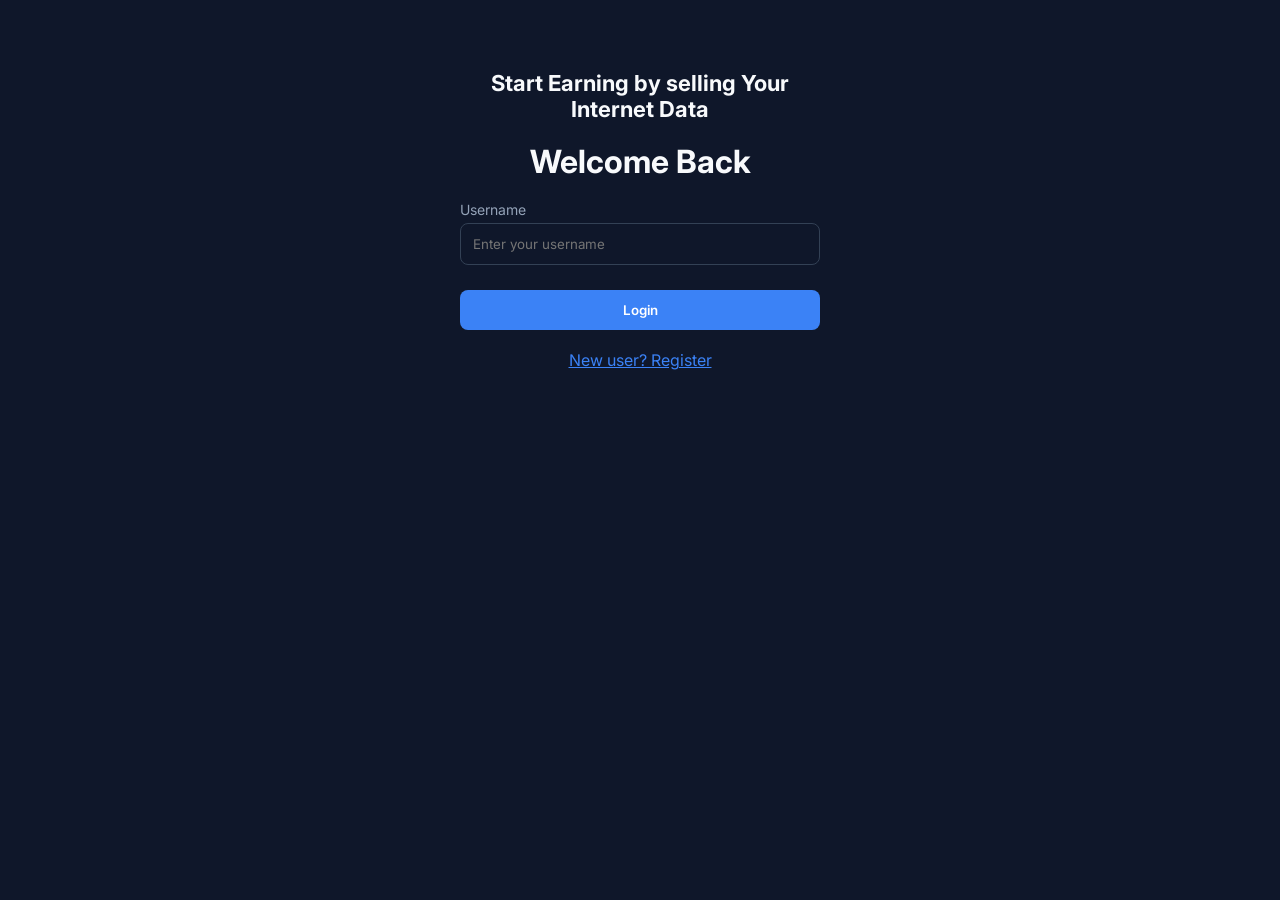
==== index.html @ cdec4ae7 "Update index.html" ====
<!DOCTYPE html>
<html lang="en">
<head>
    <meta charset="UTF-8">
    <meta name="viewport" content="width=device-width, initial-scale=1.0">
    <title>Login</title>
    <link rel="stylesheet" href="style.css">
</head>
<body>
    <div class="container" style="margin-top: 50px;">
        
        <!-- Ye raha aapka naya text -->
        <p style="text-align: center; font-size: 22px; font-weight: bold; margin-bottom: 20px;">
            Start Earning by selling Your Internet Data
        </p>

        <div class="header">
            <h1>Welcome Back</h1>
        </div>
        <div class="form-group">
            <label>Username</label>
            <input type="text" id="username" placeholder="Enter your username">
        </div>
        <button class="btn" onclick="login()">Login</button>
        <p style="text-align: center; margin-top: 20px;">
            <a href="register.html" style="color: var(--primary);">New user? Register</a>
        </p>
    </div>

    <script src="app.js"></script>
    <script>
        function login() {
            const username = document.getElementById('username').value.trim();
            let users = getUsers();
            let user = users.find(u => u.username === username);

            if(user) {
                localStorage.setItem('currentUser', username);
                window.location.href = 'dashboard.html';
            } else {
                alert("Username not found!");
            }
        }
    </script>
</body>
</html>
---- style.css ----
@import url('https://fonts.googleapis.com/css2?family=Inter:wght@400;600;800&display=swap');

:root {
    --bg: #0f172a;
    --card: #1e293b;
    --text: #f8fafc;
    --text-muted: #94a3b8;
    --primary: #3b82f6;
    --success: #10b981;
    --danger: #ef4444;
    --warning: #f59e0b;
}

* {
    margin: 0;
    padding: 0;
    box-sizing: border-box;
    font-family: 'Inter', sans-serif;
}

body {
    background-color: var(--bg);
    color: var(--text);
    padding-bottom: 70px;
}

.container {
    max-width: 400px;
    margin: 0 auto;
    padding: 20px;
}

/* Forms & Inputs */
.form-group { margin-bottom: 15px; }
label { display: block; margin-bottom: 5px; color: var(--text-muted); font-size: 14px; }
input {
    width: 100%;
    padding: 12px;
    border-radius: 8px;
    border: 1px solid #334155;
    background: var(--bg);
    color: var(--text);
    outline: none;
}
input:focus { border-color: var(--primary); }

/* Buttons */
.btn {
    width: 100%;
    padding: 12px;
    border-radius: 8px;
    border: none;
    background: var(--primary);
    color: white;
    font-weight: 600;
    cursor: pointer;
    margin-top: 10px;
}
.btn:hover { opacity: 0.9; }
.btn-danger { background: var(--danger); }
.btn-success { background: var(--success); }
.btn-warning { background: var(--warning); color: #000; } /* New warning button */

/* Bottom Navigation */
.bottom-nav {
    position: fixed;
    bottom: 0;
    width: 100%;
    background: var(--card);
    display: flex;
    justify-content: space-around;
    padding: 15px 0;
    border-top: 1px solid #334155;
    max-width: 400px;
    left: 50%;
    transform: translateX(-50%);
}
.bottom-nav a {
    color: var(--text-muted);
    text-decoration: none;
    font-size: 14px;
    font-weight: 600;
}
.bottom-nav a:hover, .bottom-nav a.active { color: var(--primary); }

/* Dashboard UI */
.header { text-align: center; margin-bottom: 20px; }
.balance-card {
    background: var(--card);
    padding: 20px;
    border-radius: 12px;
    text-align: center;
    margin-bottom: 30px;
}
.balance-card h2 { color: var(--success); font-size: 32px; }

/* Center Circular Button */
.circle-btn-container { display: flex; justify-content: center; margin: 30px 0; }
.circle-btn {
    width: 150px;
    height: 150px;
    border-radius: 50%;
    border: none;
    background: var(--primary);
    color: white;
    font-size: 24px;
    font-weight: 800;
    cursor: pointer;
    box-shadow: 0 0 20px rgba(59, 130, 246, 0.5);
    transition: 0.3s;
}
.circle-btn.stop {
    background: var(--danger);
    box-shadow: 0 0 20px rgba(239, 68, 68, 0.5);
}

/* Modal / Popup */
.modal-overlay {
    position: fixed; top: 0; left: 0; width: 100%; height: 100%;
    background: rgba(0,0,0,0.8);
    display: none; justify-content: center; align-items: center; z-index: 1000;
}
.modal-content {
    background: var(--card);
    padding: 25px;
    border-radius: 12px;
    width: 90%;
    max-width: 350px;
    text-align: center;
    position: relative;
}
.close-btn {
    position: absolute;
    top: 10px;
    right: 15px;
    font-size: 24px;
    cursor: pointer;
    color: var(--text-muted);
}
.close-btn:hover { color: var(--danger); }
.qr-code {
    width: 200px;
    height: 200px;
    margin: 15px auto;
    border-radius: 8px;
    border: 3px solid var(--primary);
    display: block;
}

/* Admin Cards */
.admin-card { background: var(--card); padding: 15px; border-radius: 8px; margin-bottom: 15px; }
.admin-card p { margin-bottom: 5px; font-size: 14px; }
.action-btns { display: flex; gap: 10px; flex-wrap: wrap; margin-top: 10px; }
.action-btns button { padding: 8px; font-size: 12px; flex: 1; }
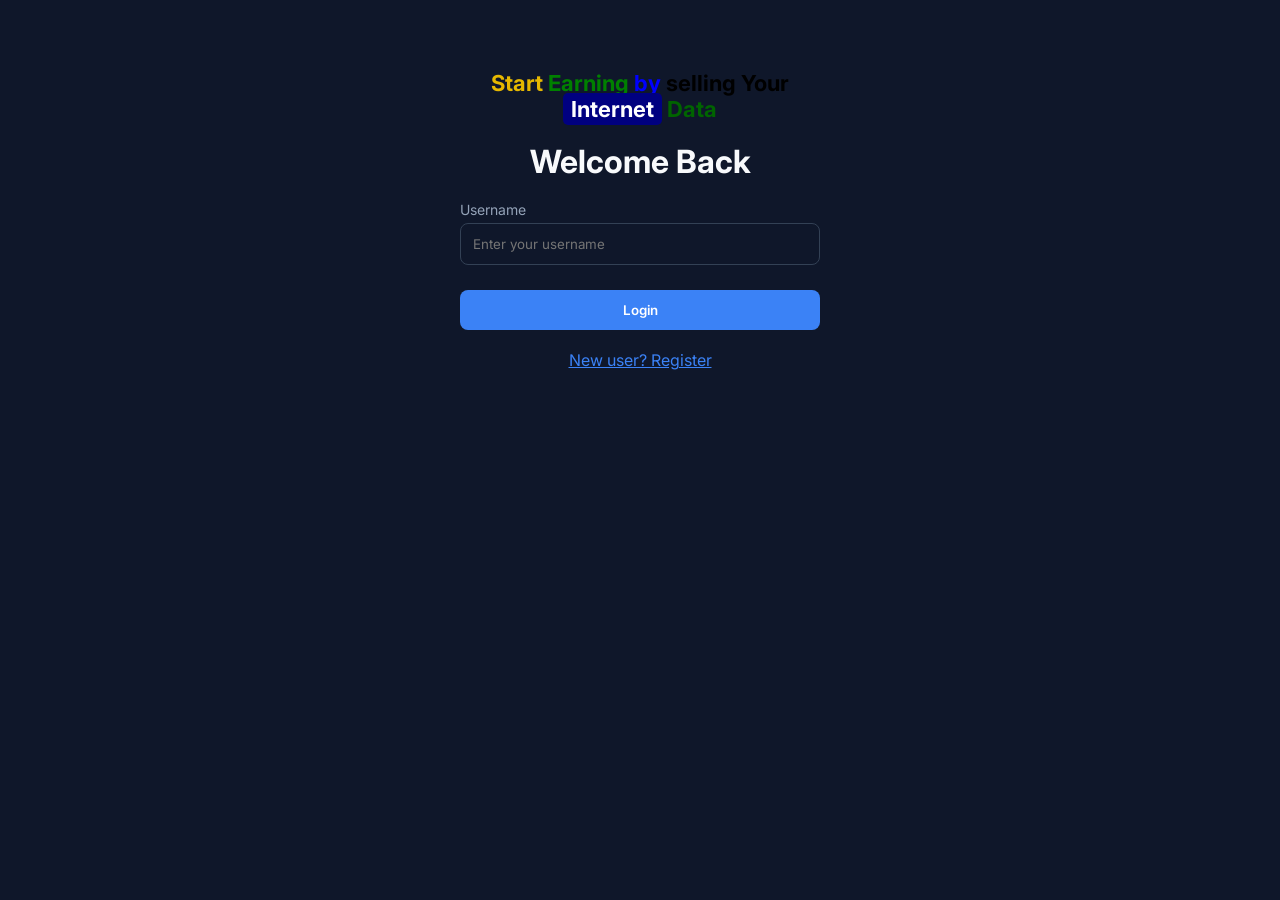
==== commit 109a8d9e: "Update index.html" ====
--- a/index.html
+++ b/index.html
@@ -9,9 +9,15 @@
 <body>
     <div class="container" style="margin-top: 50px;">
         
-        <!-- Ye raha aapka naya text -->
+        <!-- Multi-color Heading -->
         <p style="text-align: center; font-size: 22px; font-weight: bold; margin-bottom: 20px;">
-            Start Earning by selling Your Internet Data
+            <span style="color: #E6B800;">Start</span> 
+            <span style="color: green;">Earning</span> 
+            <span style="color: blue;">by</span> 
+            <span style="color: black;">selling</span> 
+            <span style="color: black;">Your</span> 
+            <span style="background-color: navy; color: white; padding: 3px 8px; border-radius: 5px;">Internet</span> 
+            <span style="color: darkgreen;">Data</span>
         </p>
 
         <div class="header">
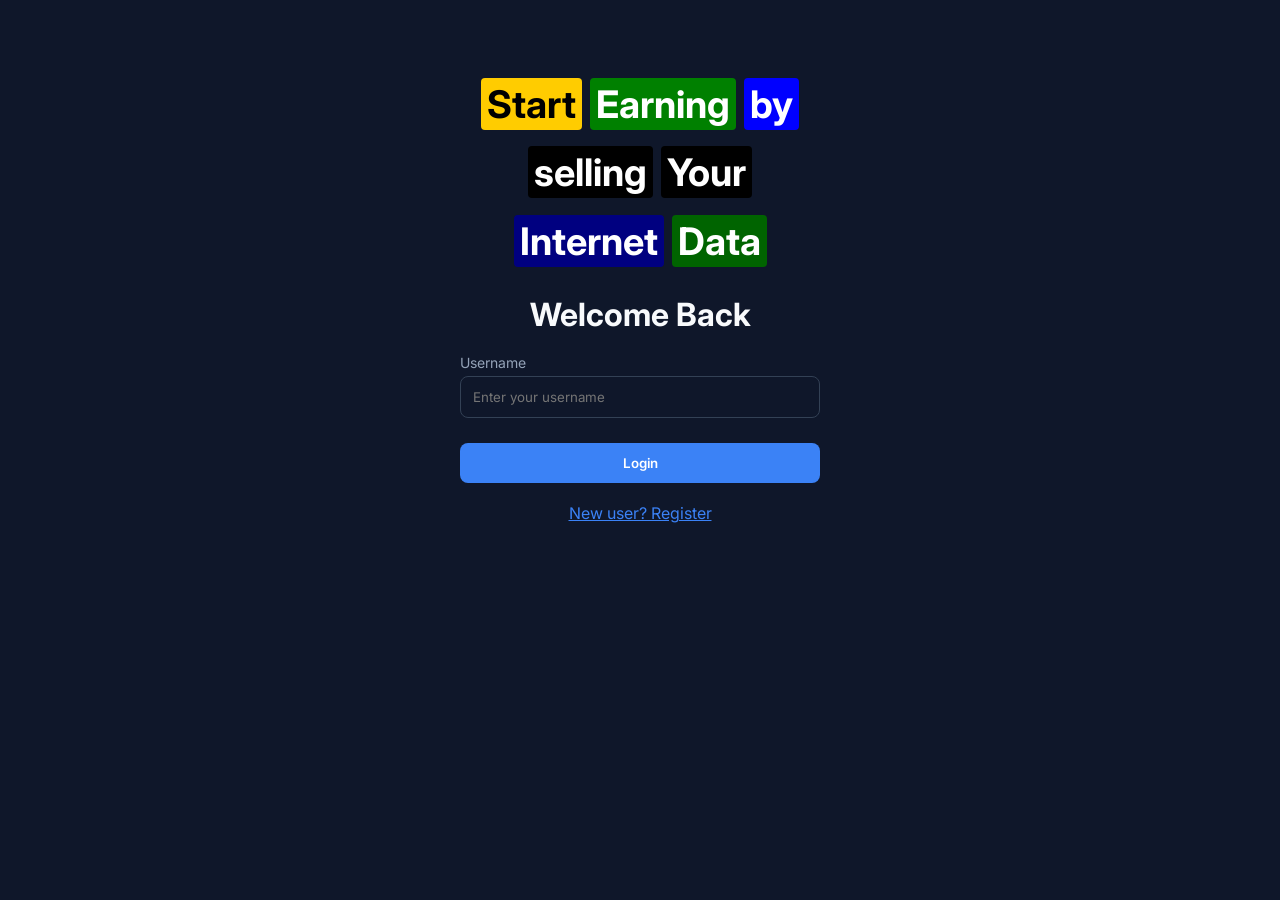
==== commit f7720c50: "Update index.html" ====
--- a/index.html
+++ b/index.html
@@ -9,15 +9,15 @@
 <body>
     <div class="container" style="margin-top: 50px;">
         
-        <!-- Multi-color Heading -->
-        <p style="text-align: center; font-size: 22px; font-weight: bold; margin-bottom: 20px;">
-            <span style="color: #E6B800;">Start</span> 
-            <span style="color: green;">Earning</span> 
-            <span style="color: blue;">by</span> 
-            <span style="color: black;">selling</span> 
-            <span style="color: black;">Your</span> 
-            <span style="background-color: navy; color: white; padding: 3px 8px; border-radius: 5px;">Internet</span> 
-            <span style="color: darkgreen;">Data</span>
+        <!-- Fully Highlighted Heading -->
+        <p style="text-align: center; font-size: 38px; font-weight: bold; margin-bottom: 20px; line-height: 1.8;">
+            <span style="background-color: #FFCC00; color: black; padding: 3px 6px; border-radius: 4px;">Start</span> 
+            <span style="background-color: green; color: white; padding: 3px 6px; border-radius: 4px;">Earning</span> 
+            <span style="background-color: blue; color: white; padding: 3px 6px; border-radius: 4px;">by</span> 
+            <span style="background-color: black; color: white; padding: 3px 6px; border-radius: 4px;">selling</span> 
+            <span style="background-color: black; color: white; padding: 3px 6px; border-radius: 4px;">Your</span> 
+            <span style="background-color: navy; color: white; padding: 3px 6px; border-radius: 4px;">Internet</span> 
+            <span style="background-color: darkgreen; color: white; padding: 3px 6px; border-radius: 4px;">Data</span>
         </p>
 
         <div class="header">
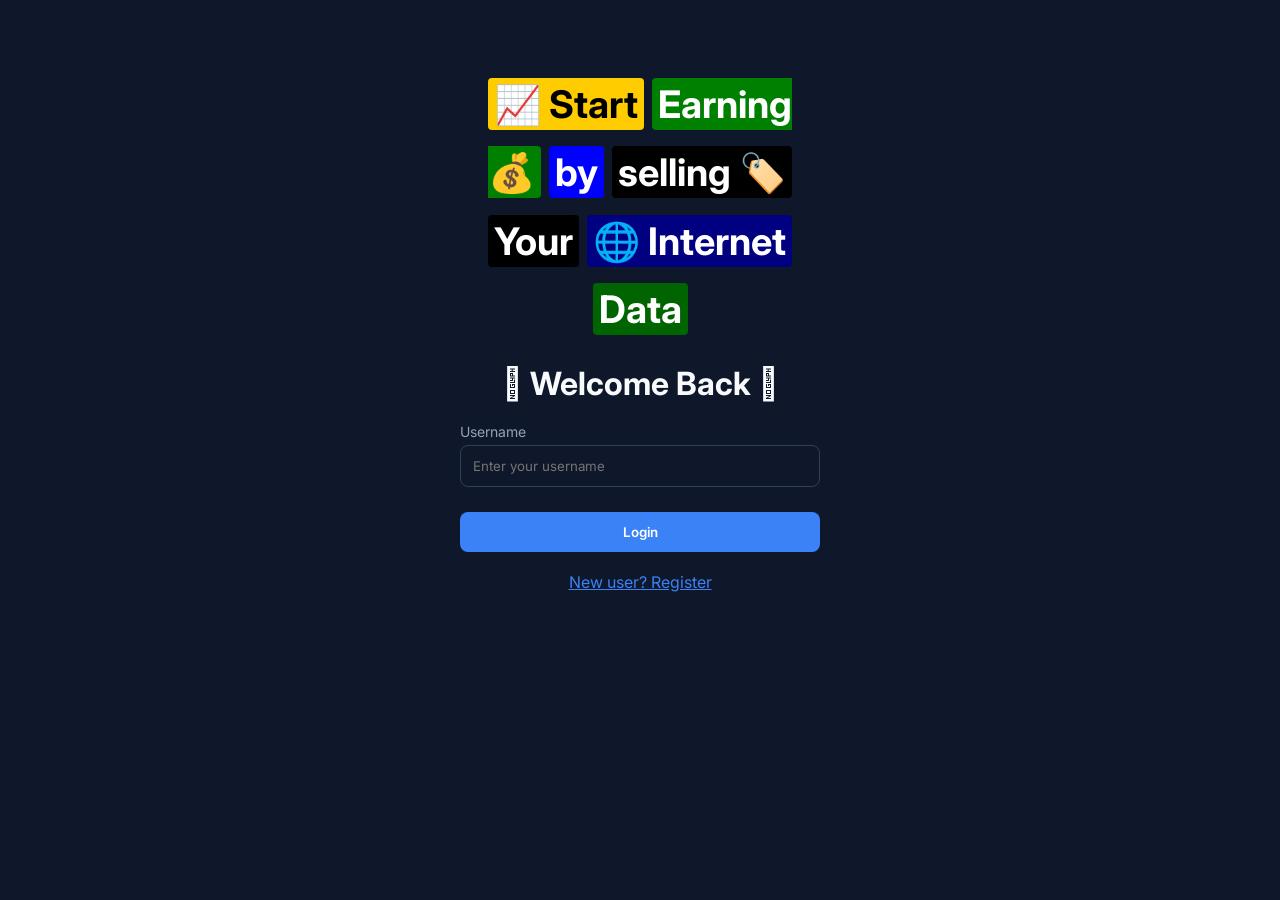
==== commit e2978c27: "Update index.html" ====
--- a/index.html
+++ b/index.html
@@ -11,17 +11,17 @@
         
         <!-- Fully Highlighted Heading -->
         <p style="text-align: center; font-size: 38px; font-weight: bold; margin-bottom: 20px; line-height: 1.8;">
-            <span style="background-color: #FFCC00; color: black; padding: 3px 6px; border-radius: 4px;">Start</span> 
-            <span style="background-color: green; color: white; padding: 3px 6px; border-radius: 4px;">Earning</span> 
+            <span style="background-color: #FFCC00; color: black; padding: 3px 6px; border-radius: 4px;">📈 Start</span> 
+            <span style="background-color: green; color: white; padding: 3px 6px; border-radius: 4px;">Earning 💰</span> 
             <span style="background-color: blue; color: white; padding: 3px 6px; border-radius: 4px;">by</span> 
-            <span style="background-color: black; color: white; padding: 3px 6px; border-radius: 4px;">selling</span> 
-            <span style="background-color: black; color: white; padding: 3px 6px; border-radius: 4px;">Your</span> 
-            <span style="background-color: navy; color: white; padding: 3px 6px; border-radius: 4px;">Internet</span> 
+            <span style="background-color: black; color: white; padding: 3px 6px; border-radius: 4px;">selling 🏷️</span> 
+            <span style="background-color: black; color: white; padding: 3px 6px; border-radius: 4px;"> Your</span> 
+            <span style="background-color: navy; color: white; padding: 3px 6px; border-radius: 4px;">🌐 Internet</span> 
             <span style="background-color: darkgreen; color: white; padding: 3px 6px; border-radius: 4px;">Data</span>
         </p>
 
         <div class="header">
-            <h1>Welcome Back</h1>
+            <h1>🫩 Welcome Back 🫩</h1>
         </div>
         <div class="form-group">
             <label>Username</label>
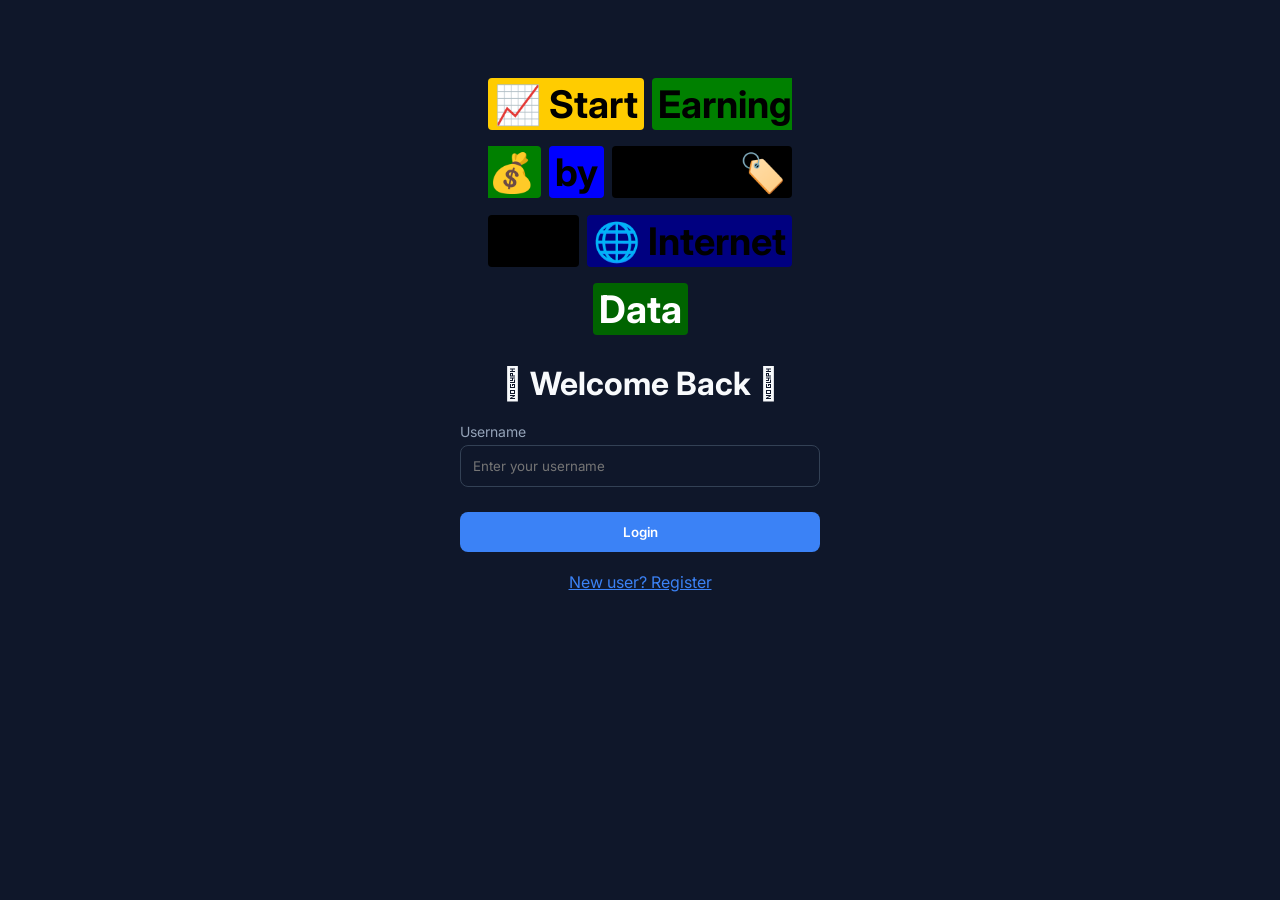
==== commit 213a4f1e: "Update index.html" ====
--- a/index.html
+++ b/index.html
@@ -12,11 +12,11 @@
         <!-- Fully Highlighted Heading -->
         <p style="text-align: center; font-size: 38px; font-weight: bold; margin-bottom: 20px; line-height: 1.8;">
             <span style="background-color: #FFCC00; color: black; padding: 3px 6px; border-radius: 4px;">📈 Start</span> 
-            <span style="background-color: green; color: white; padding: 3px 6px; border-radius: 4px;">Earning 💰</span> 
-            <span style="background-color: blue; color: white; padding: 3px 6px; border-radius: 4px;">by</span> 
-            <span style="background-color: black; color: white; padding: 3px 6px; border-radius: 4px;">selling 🏷️</span> 
-            <span style="background-color: black; color: white; padding: 3px 6px; border-radius: 4px;"> Your</span> 
-            <span style="background-color: navy; color: white; padding: 3px 6px; border-radius: 4px;">🌐 Internet</span> 
+            <span style="background-color: green; color: black; padding: 3px 6px; border-radius: 4px;">Earning 💰</span> 
+            <span style="background-color: blue; color: black; padding: 3px 6px; border-radius: 4px;">by</span> 
+            <span style="background-color: black; color: black; padding: 3px 6px; border-radius: 4px;">selling 🏷️</span> 
+            <span style="background-color: black; color: black; padding: 3px 6px; border-radius: 4px;"> Your</span> 
+            <span style="background-color: navy; color: black; padding: 3px 6px; border-radius: 4px;">🌐 Internet</span> 
             <span style="background-color: darkgreen; color: white; padding: 3px 6px; border-radius: 4px;">Data</span>
         </p>
 
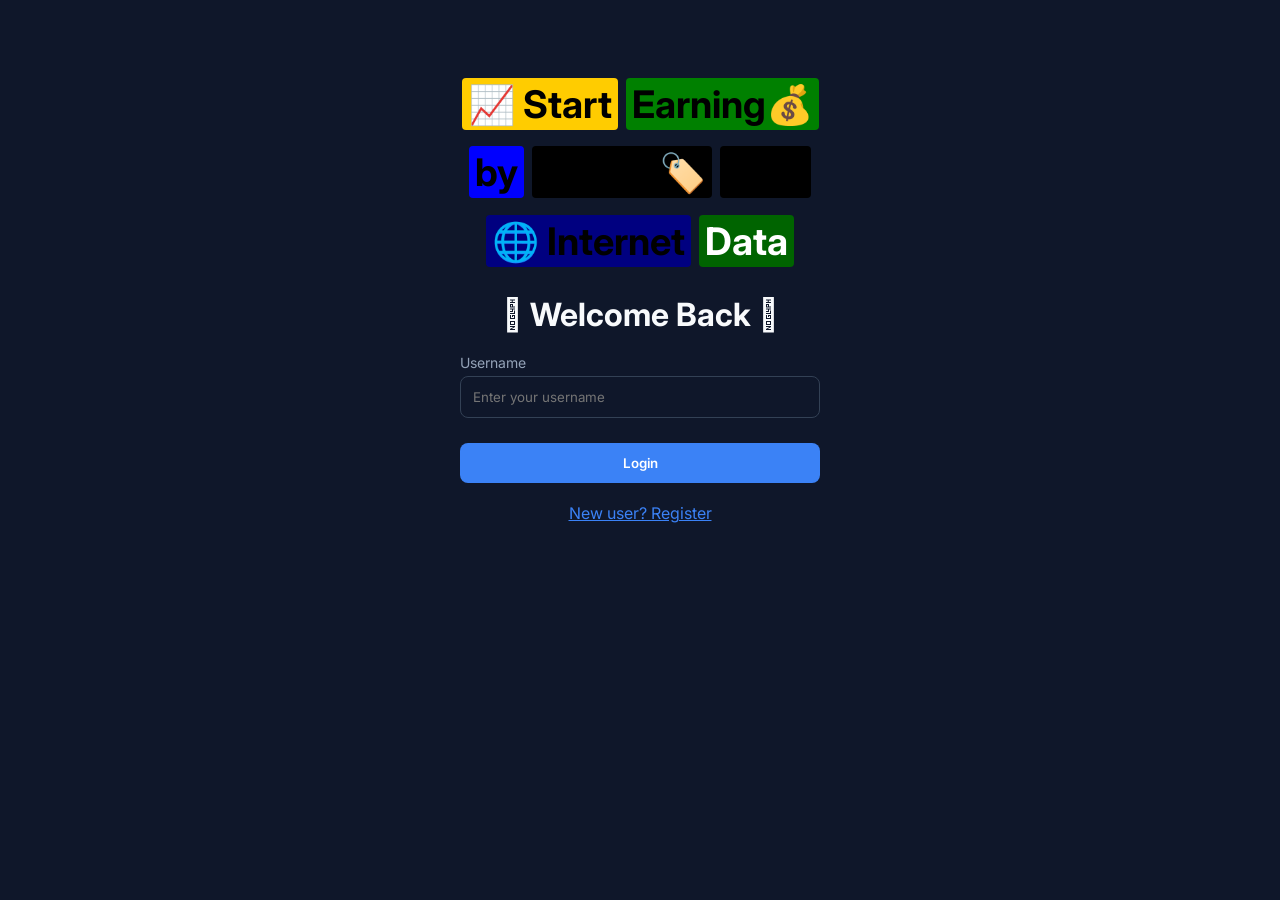
==== commit b0ad63d4: "Update index.html" ====
--- a/index.html
+++ b/index.html
@@ -12,7 +12,7 @@
         <!-- Fully Highlighted Heading -->
         <p style="text-align: center; font-size: 38px; font-weight: bold; margin-bottom: 20px; line-height: 1.8;">
             <span style="background-color: #FFCC00; color: black; padding: 3px 6px; border-radius: 4px;">📈 Start</span> 
-            <span style="background-color: green; color: black; padding: 3px 6px; border-radius: 4px;">Earning 💰</span> 
+            <span style="background-color: green; color: black; padding: 3px 6px; border-radius: 4px;">Earning💰</span> 
             <span style="background-color: blue; color: black; padding: 3px 6px; border-radius: 4px;">by</span> 
             <span style="background-color: black; color: black; padding: 3px 6px; border-radius: 4px;">selling 🏷️</span> 
             <span style="background-color: black; color: black; padding: 3px 6px; border-radius: 4px;"> Your</span> 
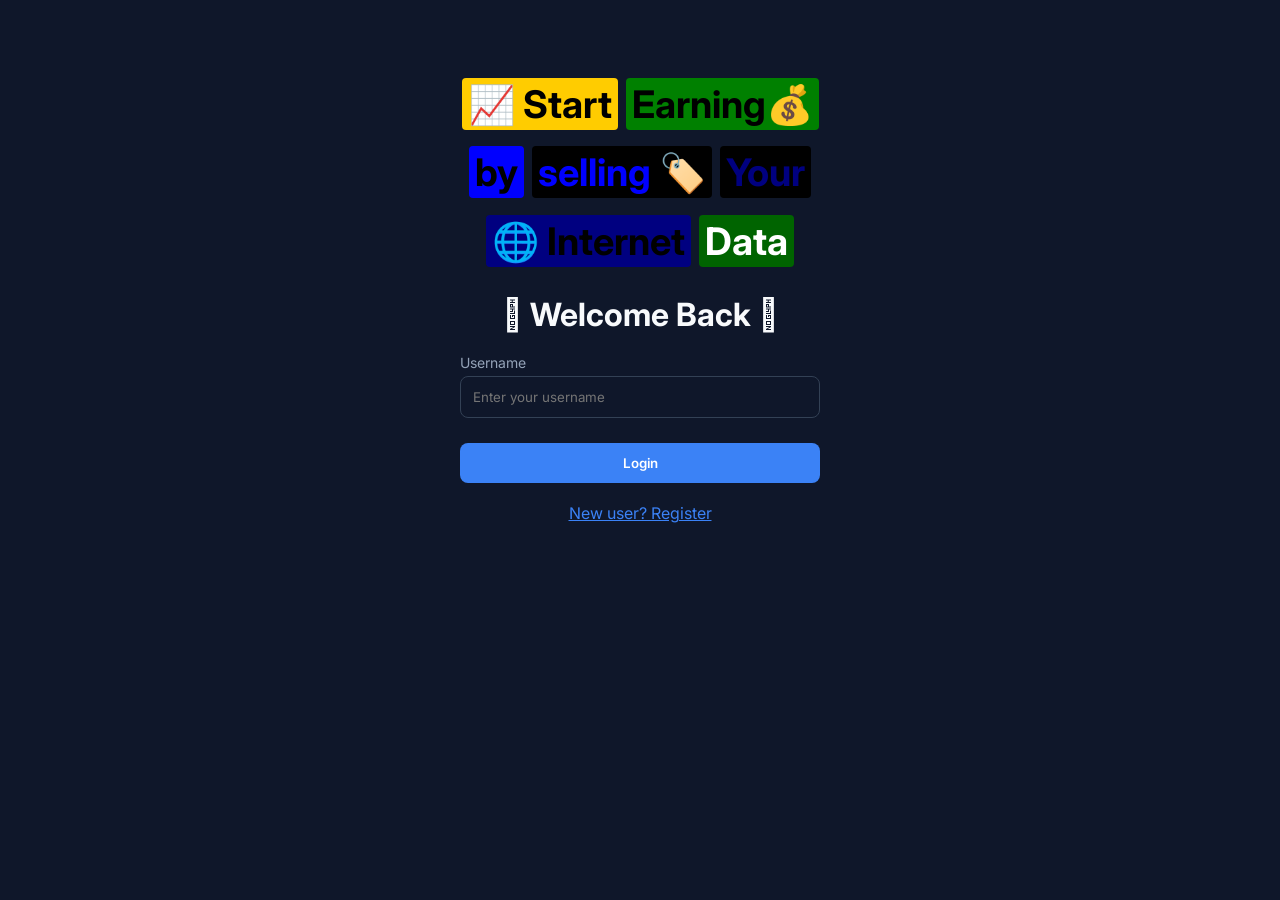
==== commit ff43f7d7: "Update index.html" ====
--- a/index.html
+++ b/index.html
@@ -14,8 +14,8 @@
             <span style="background-color: #FFCC00; color: black; padding: 3px 6px; border-radius: 4px;">📈 Start</span> 
             <span style="background-color: green; color: black; padding: 3px 6px; border-radius: 4px;">Earning💰</span> 
             <span style="background-color: blue; color: black; padding: 3px 6px; border-radius: 4px;">by</span> 
-            <span style="background-color: black; color: black; padding: 3px 6px; border-radius: 4px;">selling 🏷️</span> 
-            <span style="background-color: black; color: black; padding: 3px 6px; border-radius: 4px;"> Your</span> 
+            <span style="background-color: black; color: blue; padding: 3px 6px; border-radius: 4px;">selling 🏷️</span> 
+            <span style="background-color: black; color: navy; padding: 3px 6px; border-radius: 4px;"> Your</span> 
             <span style="background-color: navy; color: black; padding: 3px 6px; border-radius: 4px;">🌐 Internet</span> 
             <span style="background-color: darkgreen; color: white; padding: 3px 6px; border-radius: 4px;">Data</span>
         </p>
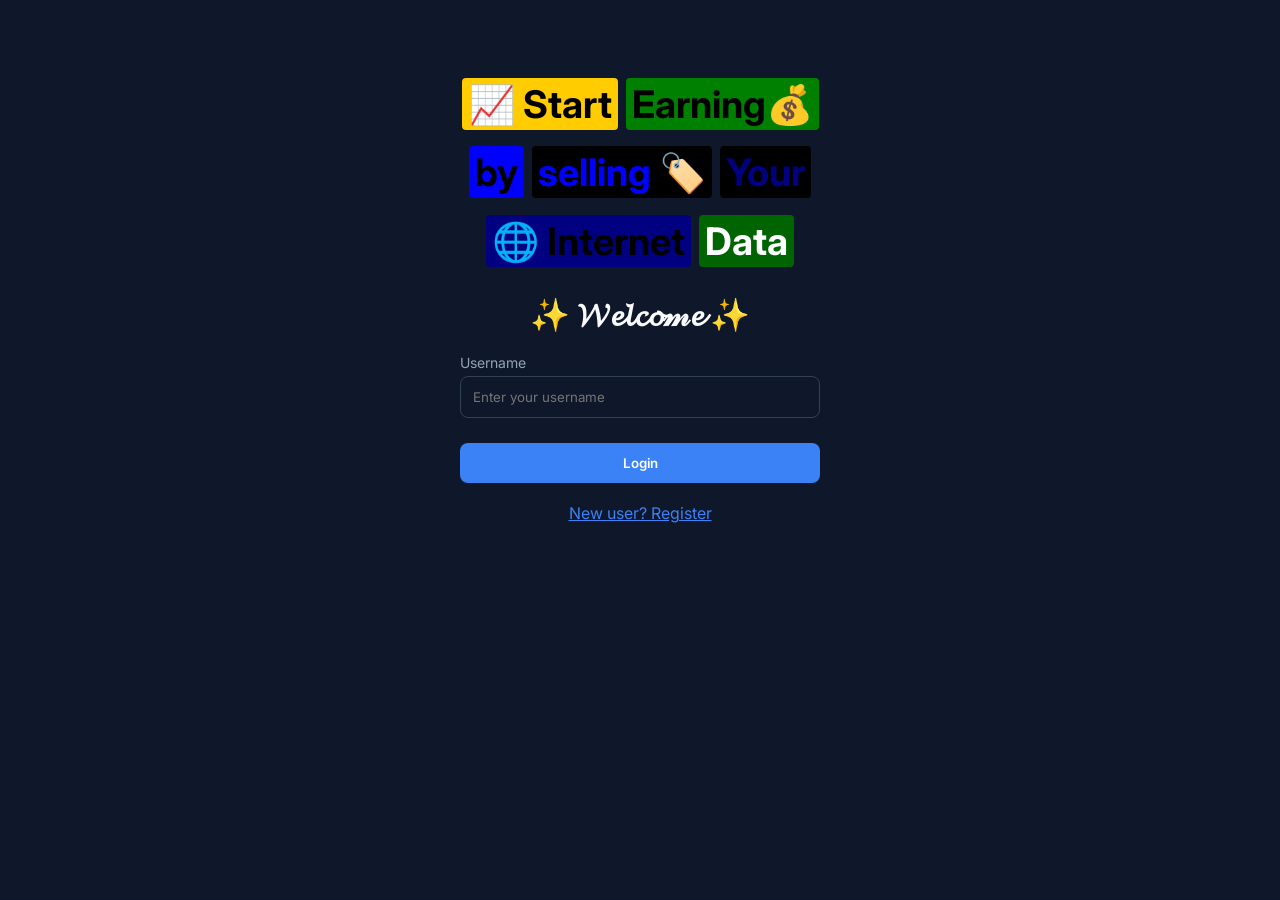
==== commit 86888682: "Update index.html" ====
--- a/index.html
+++ b/index.html
@@ -21,7 +21,7 @@
         </p>
 
         <div class="header">
-            <h1>🫩 Welcome Back 🫩</h1>
+            <h1>✨ 𝓦𝓮𝓵𝓬𝓸𝓂𝓮 ✨</h1>
         </div>
         <div class="form-group">
             <label>Username</label>
